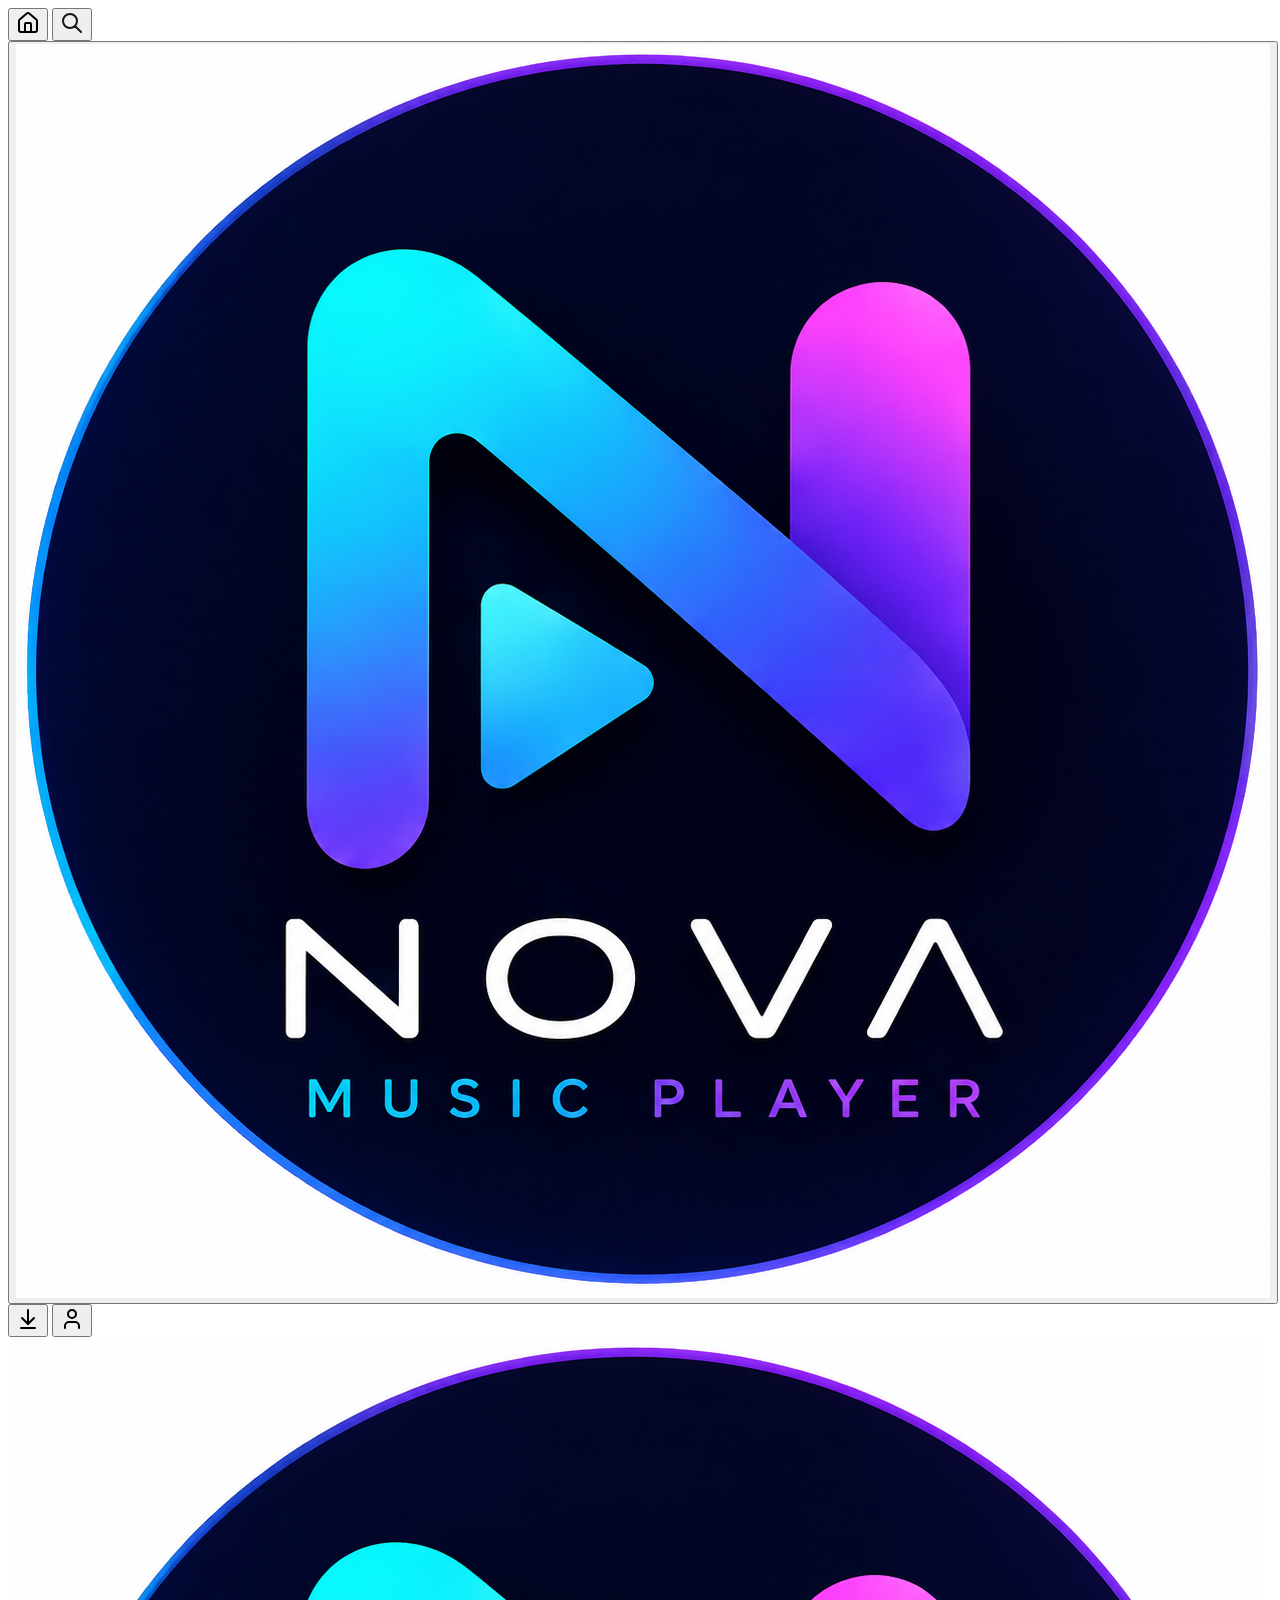
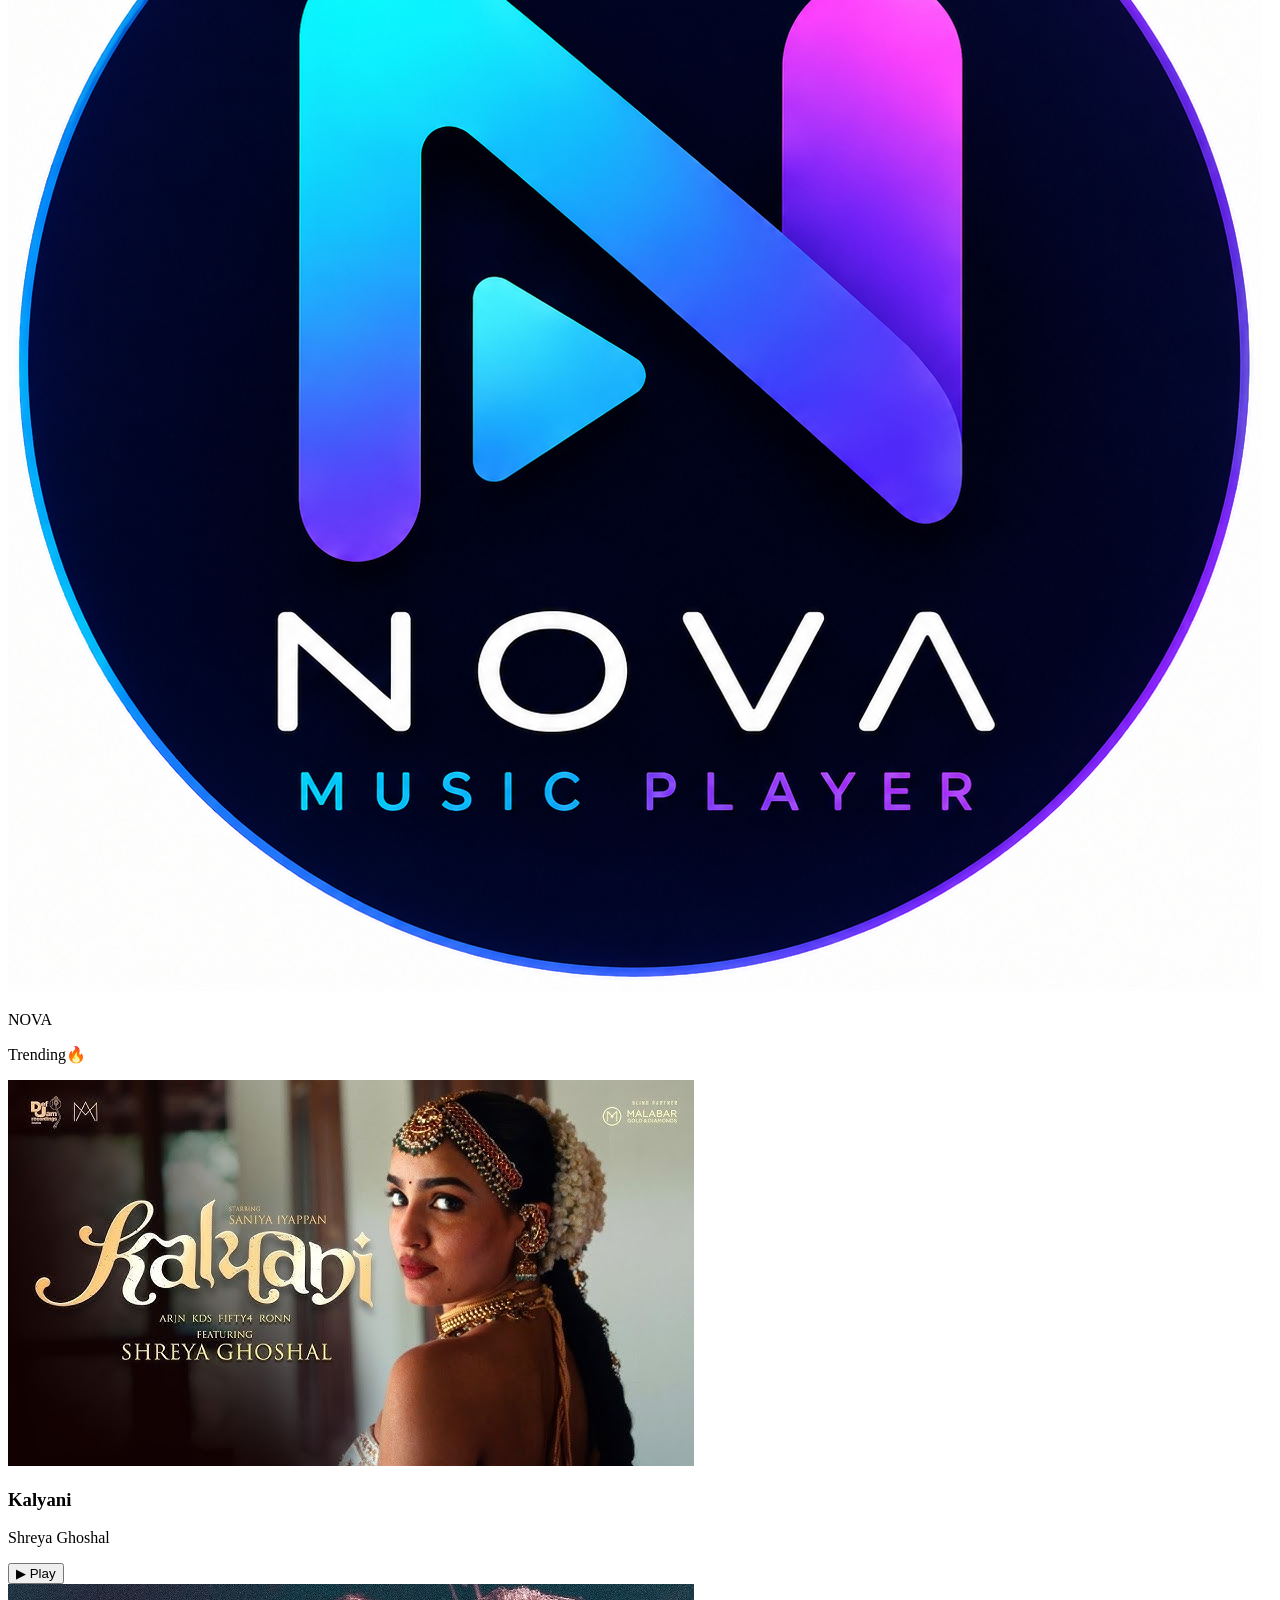
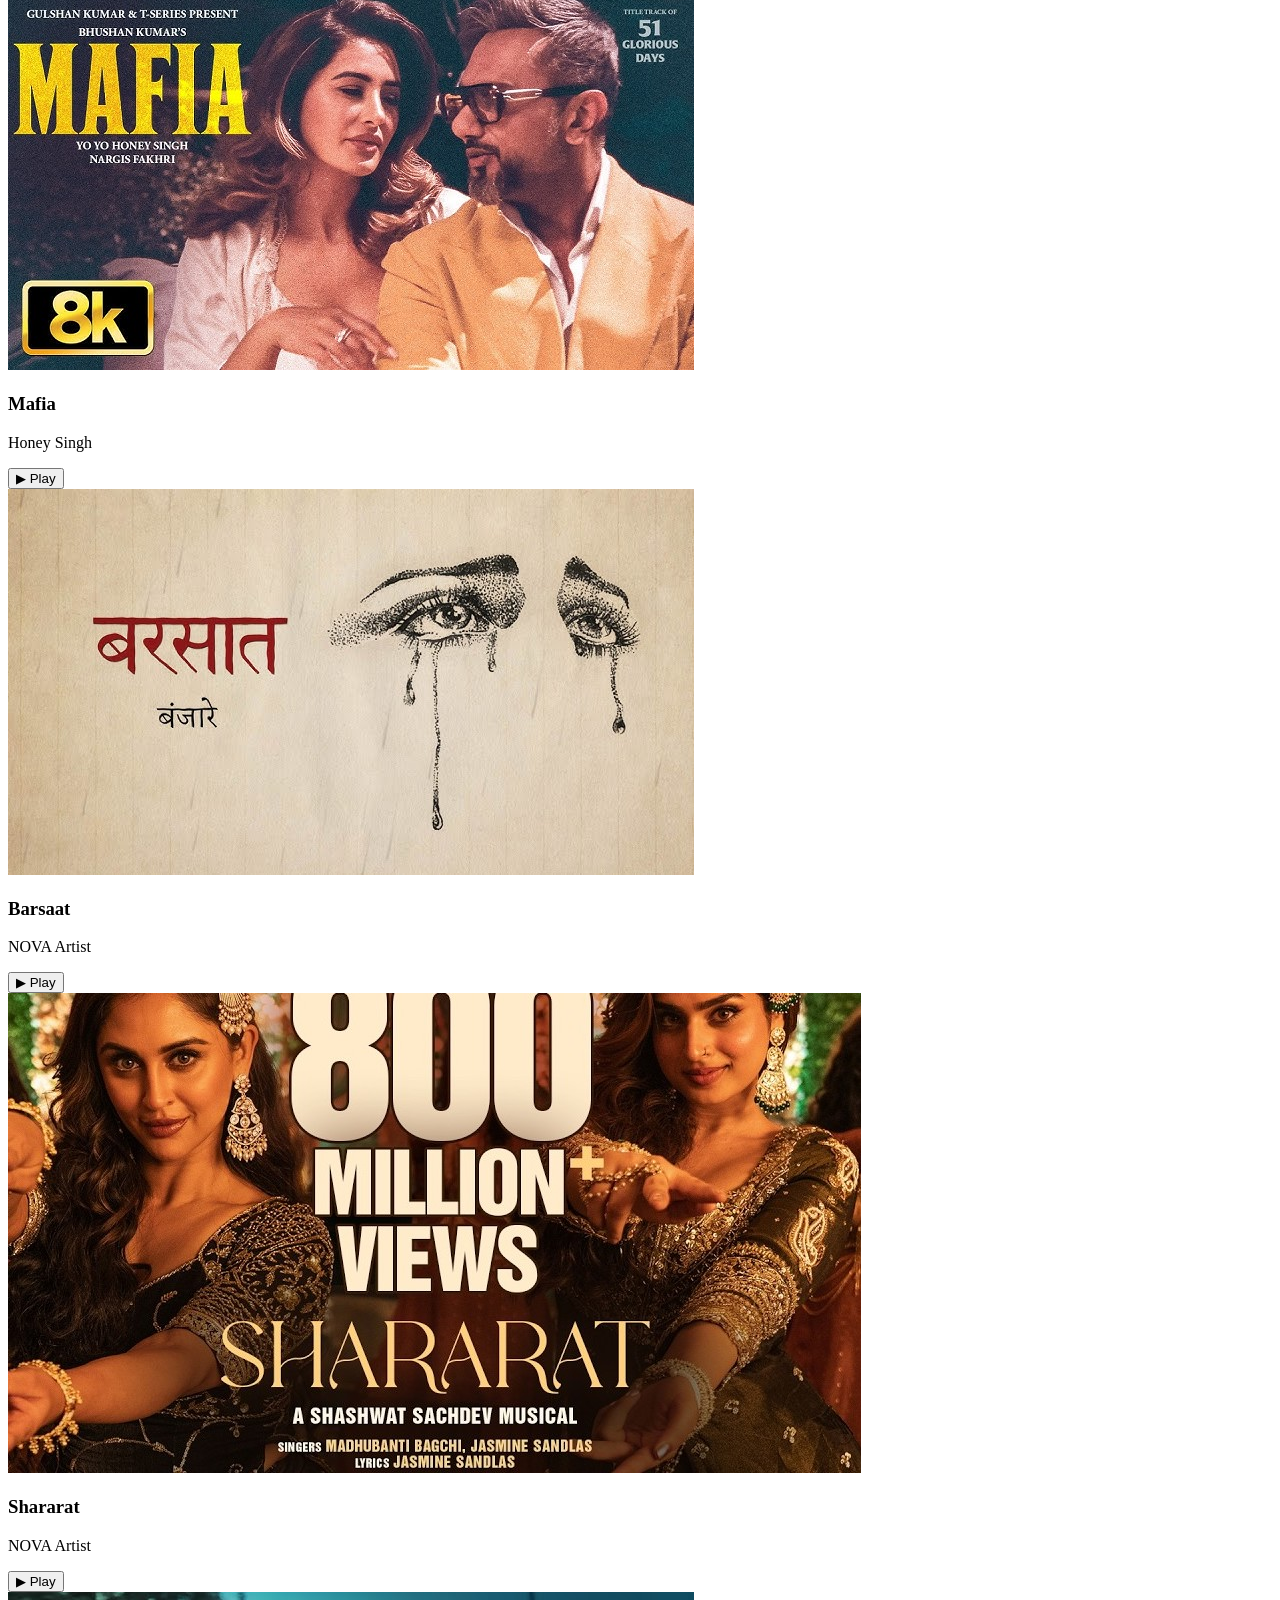
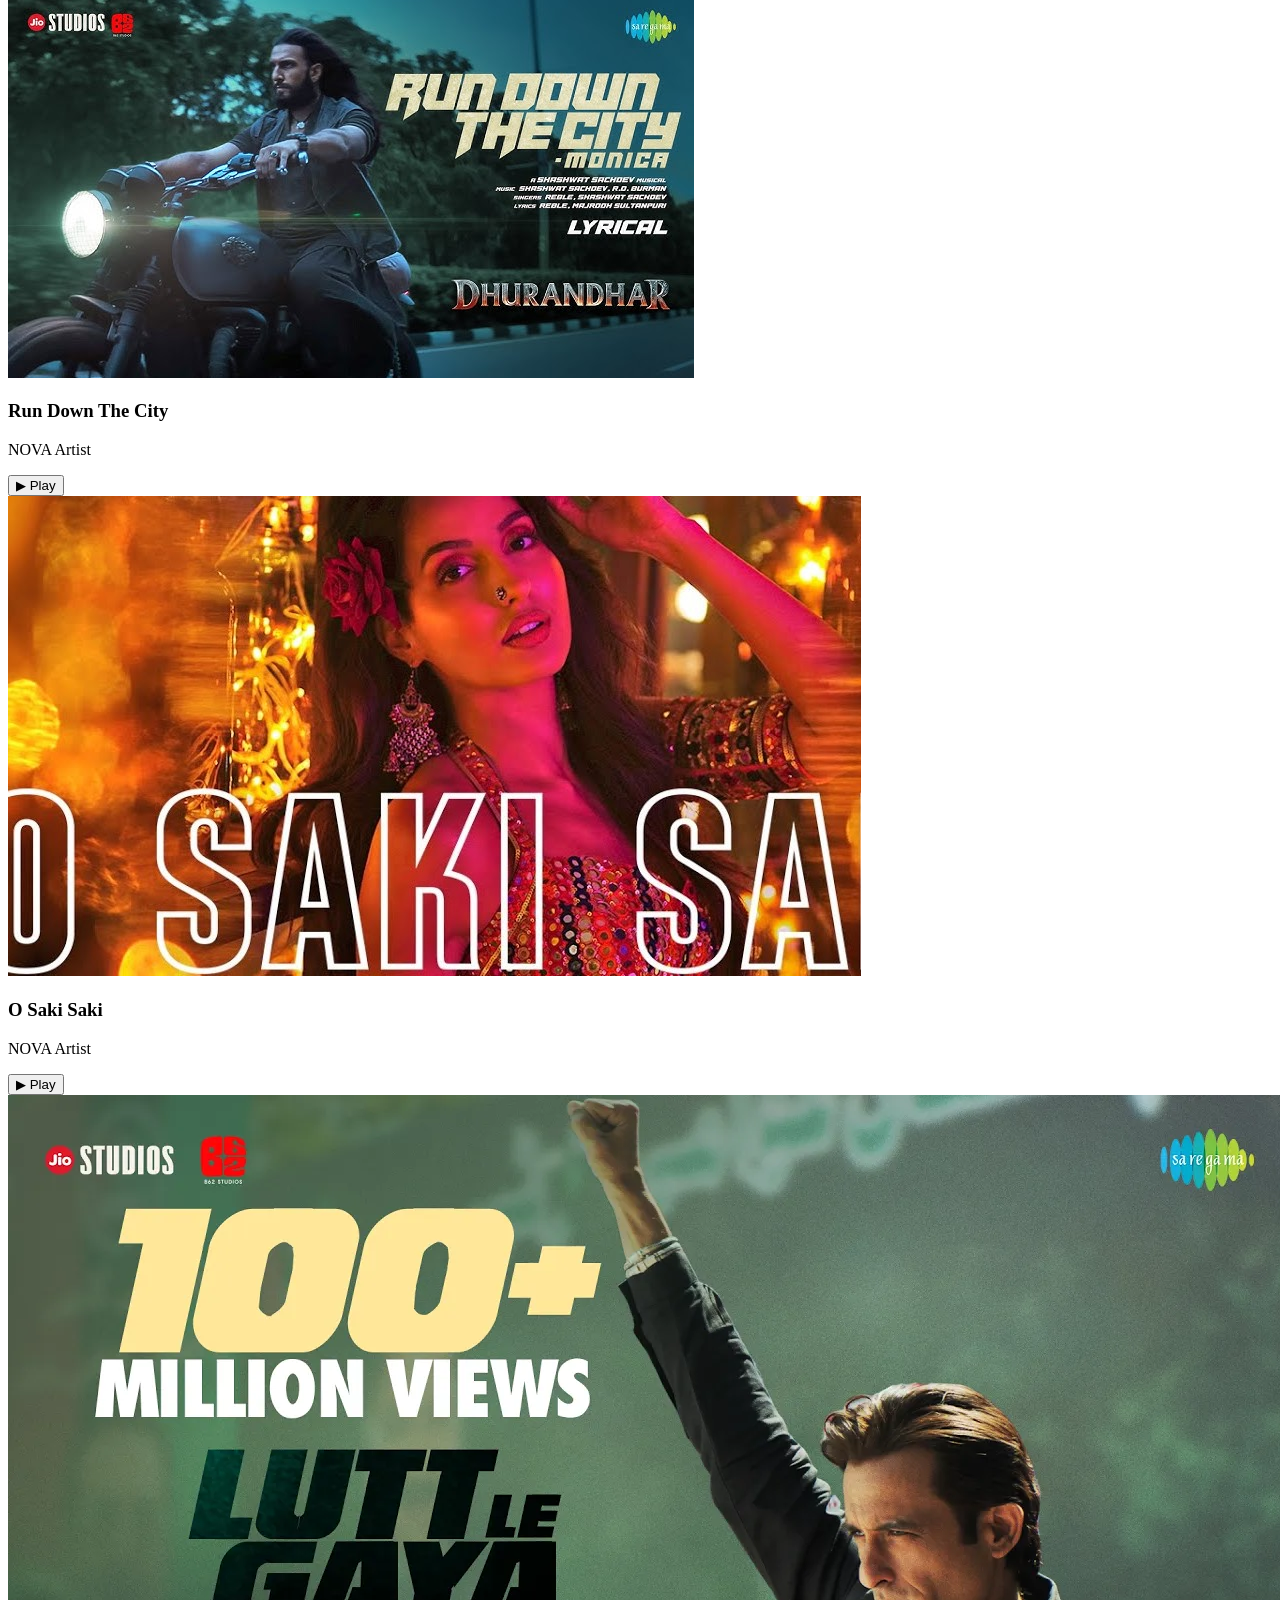
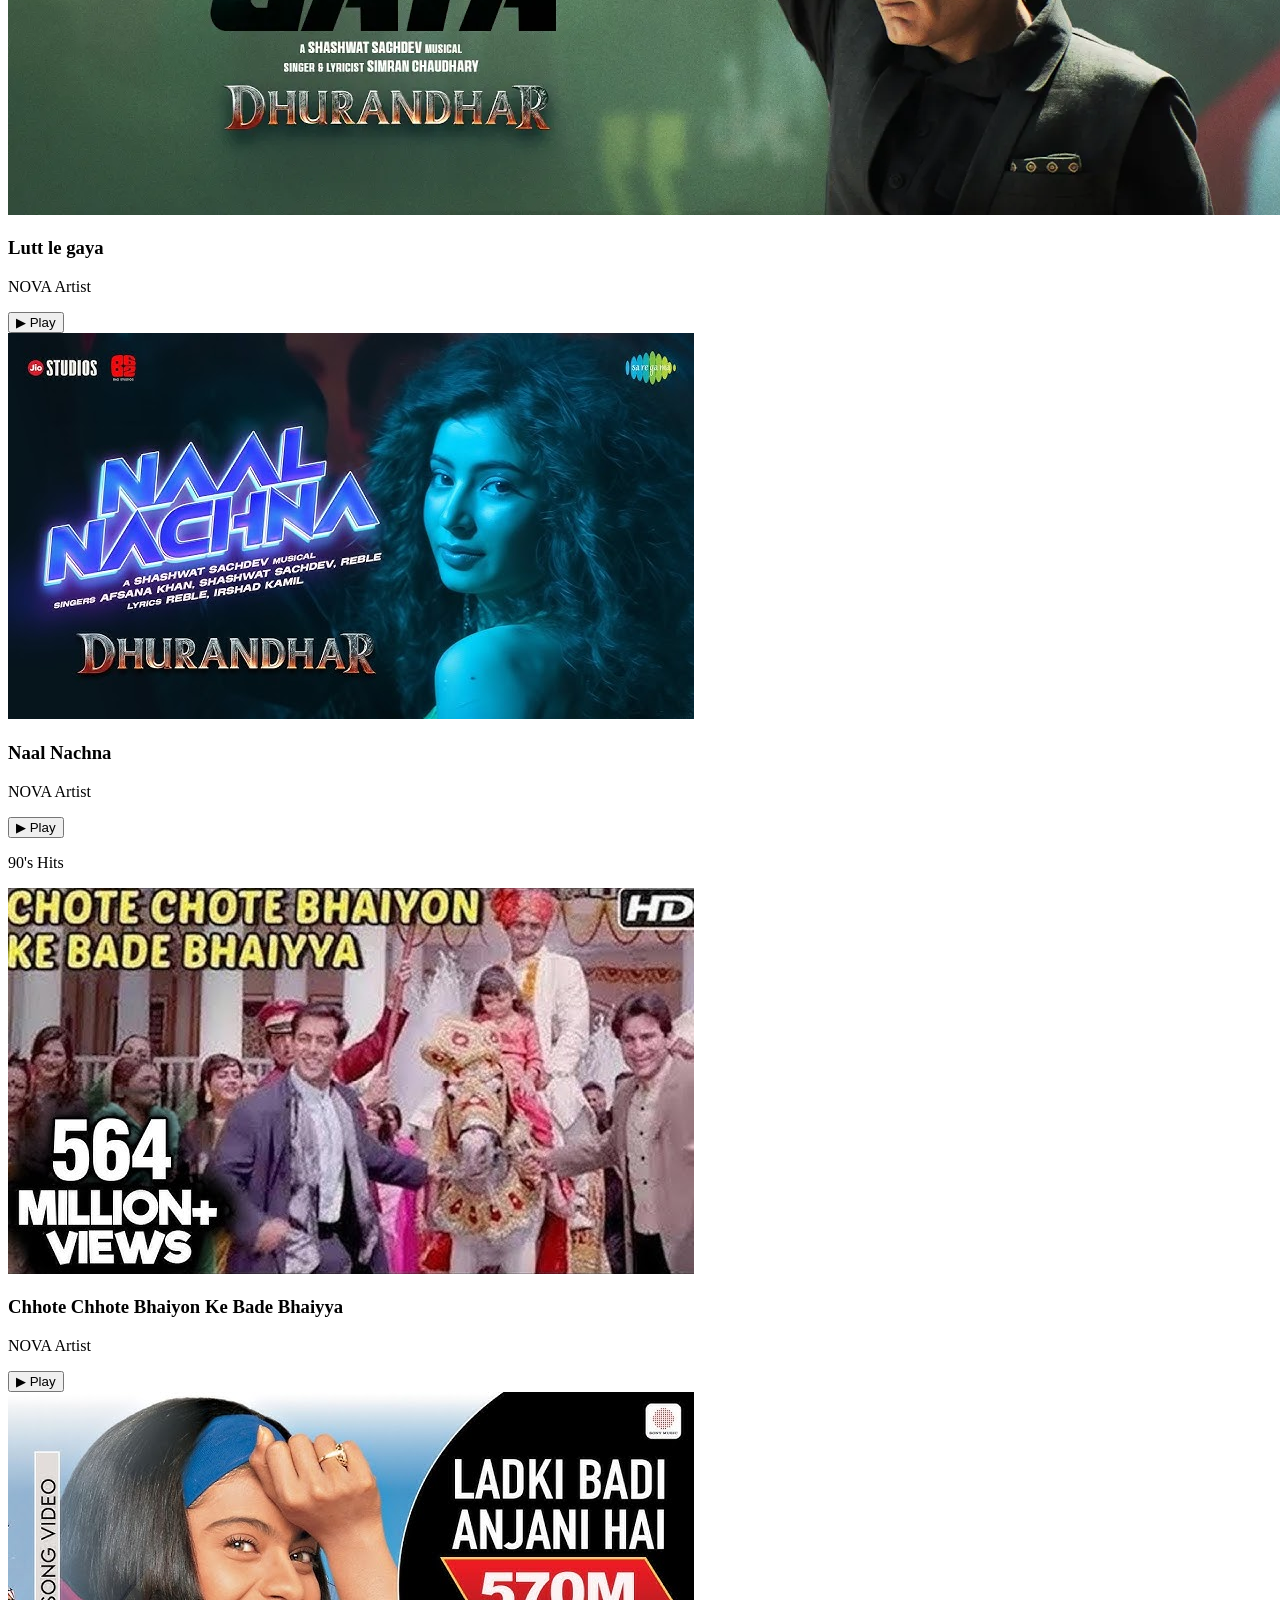
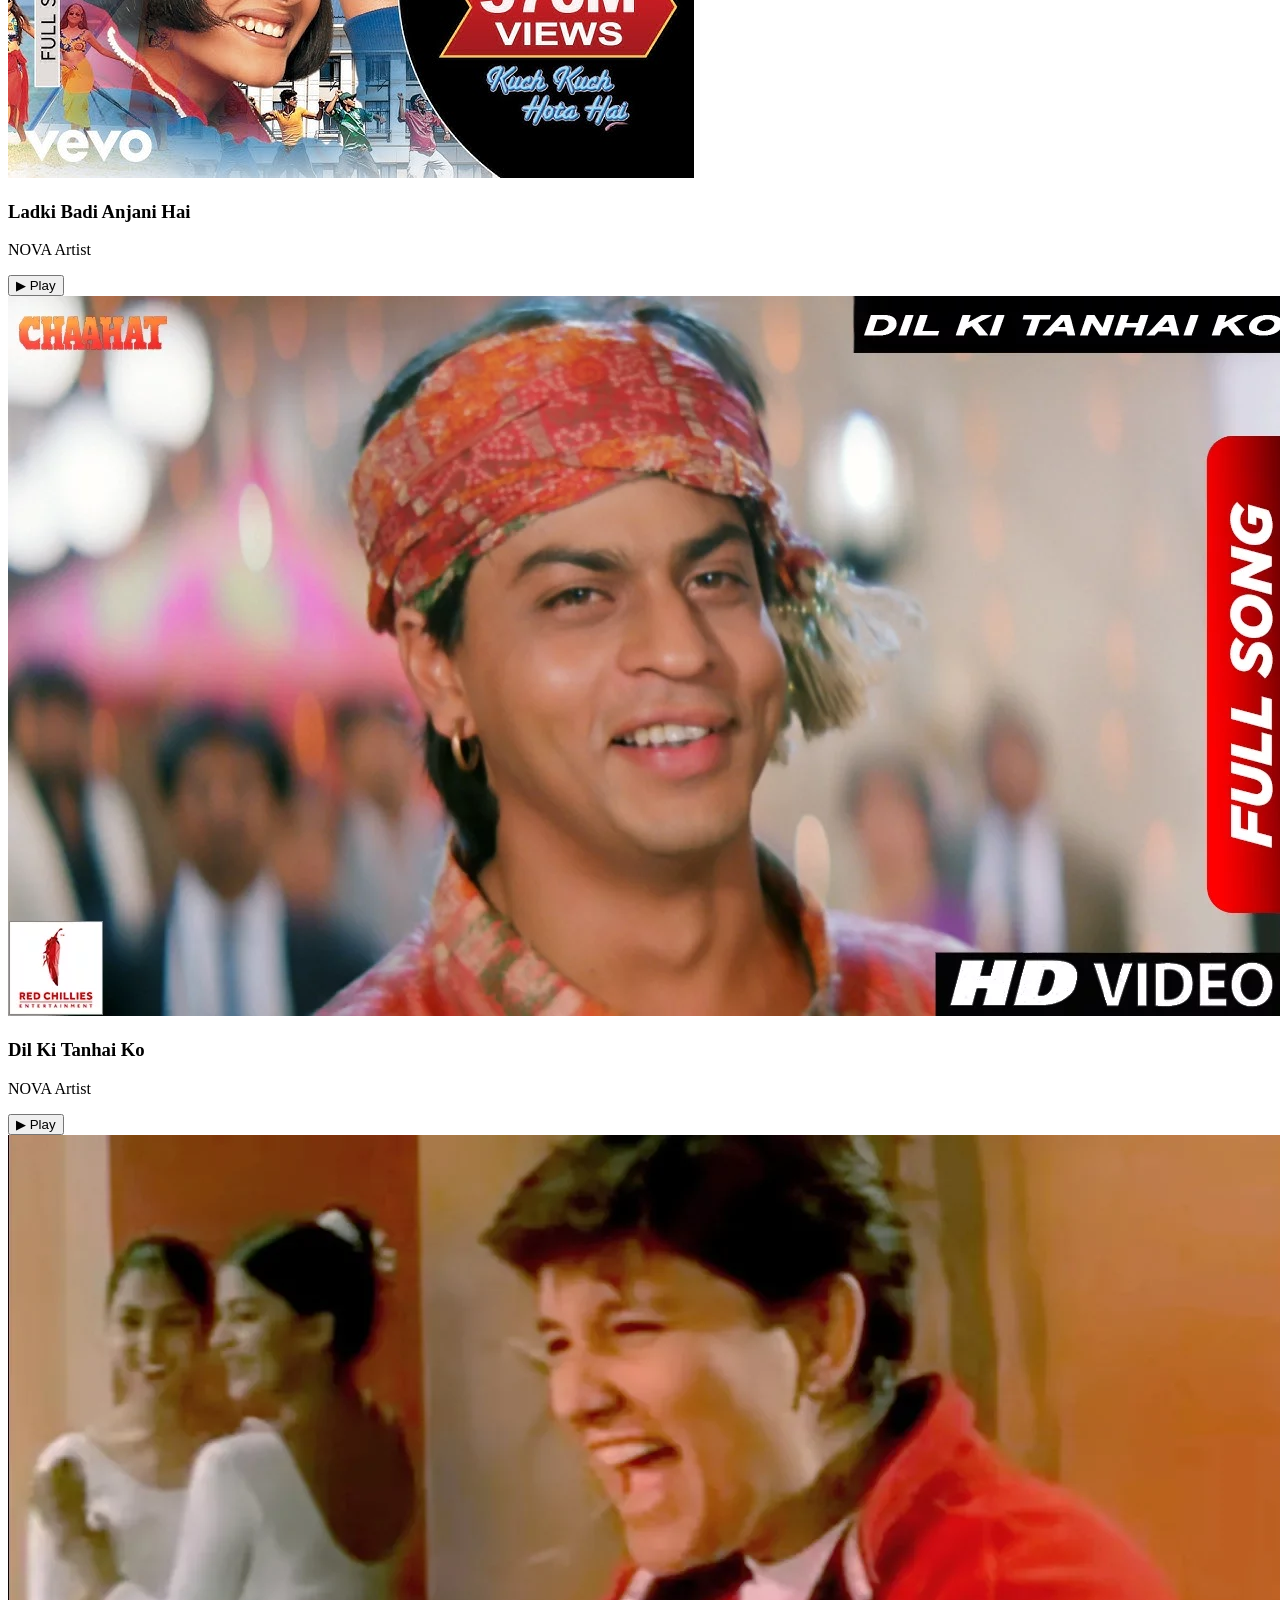
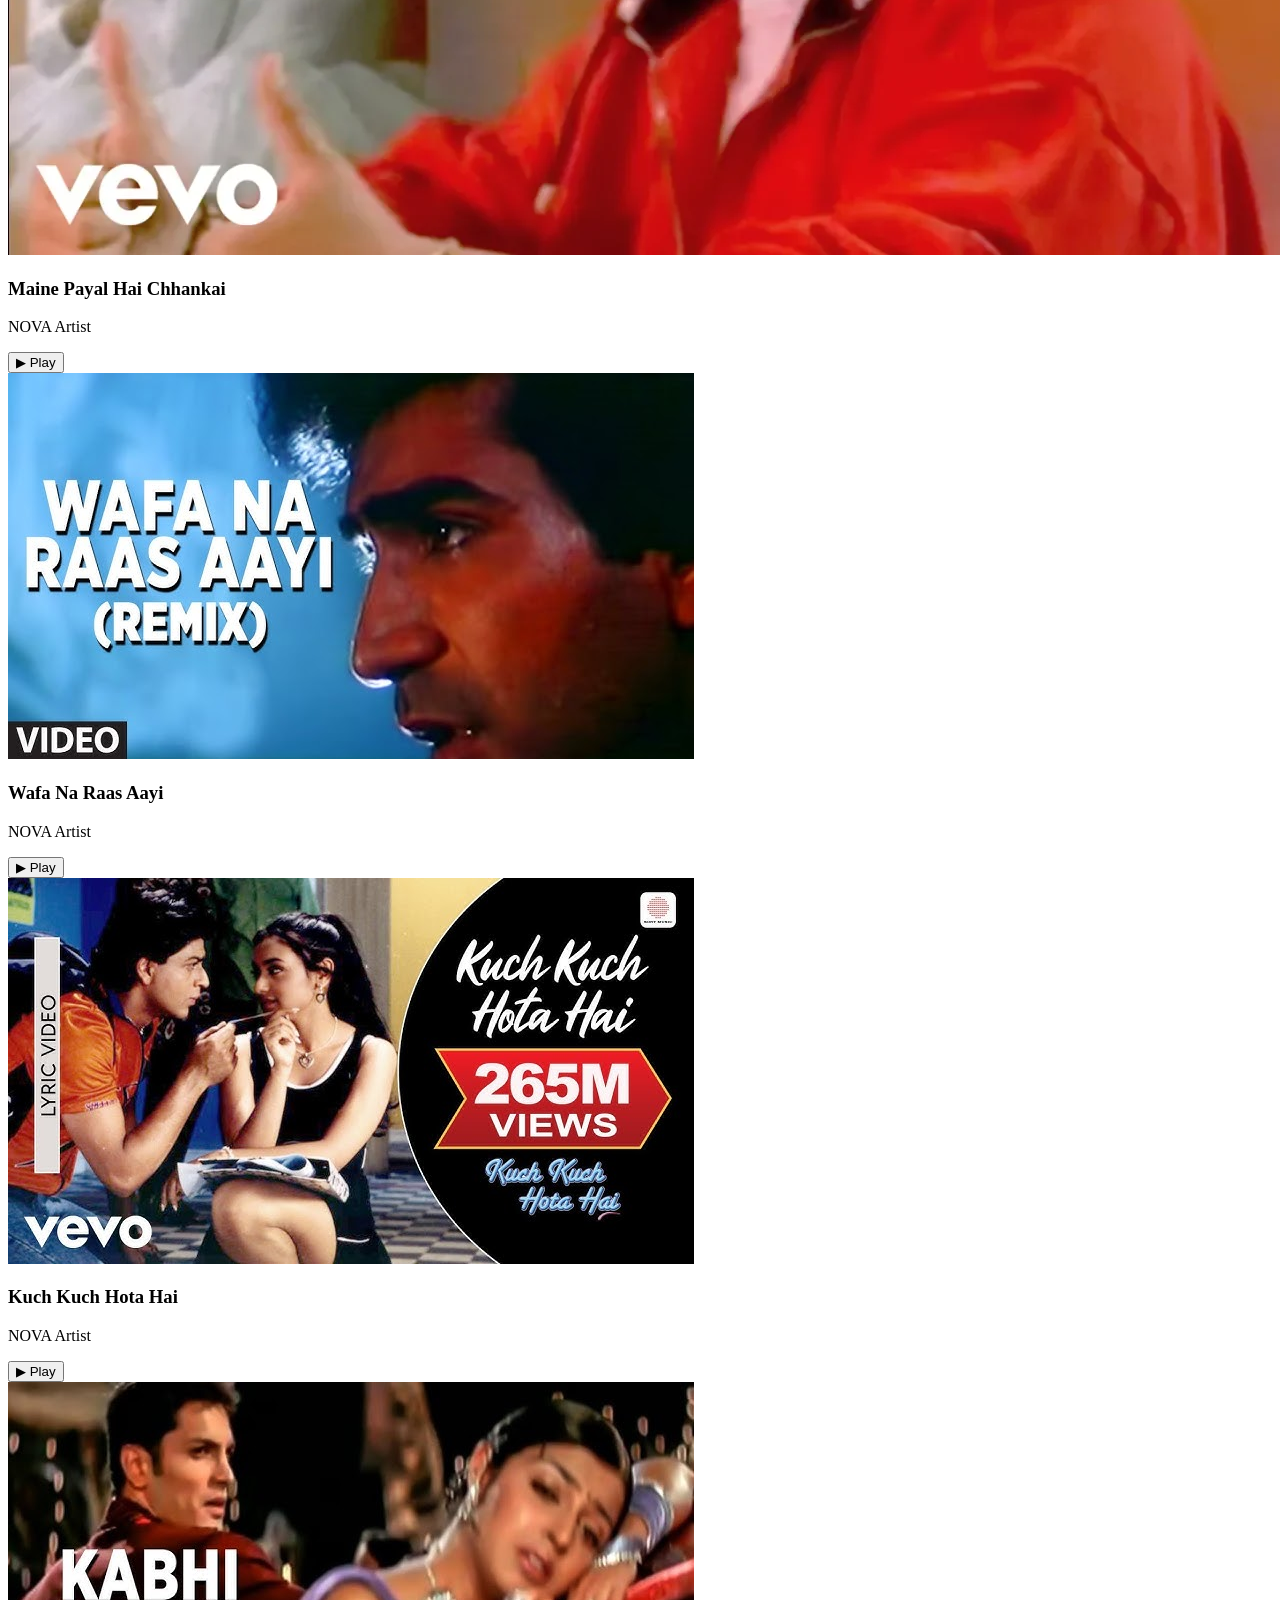
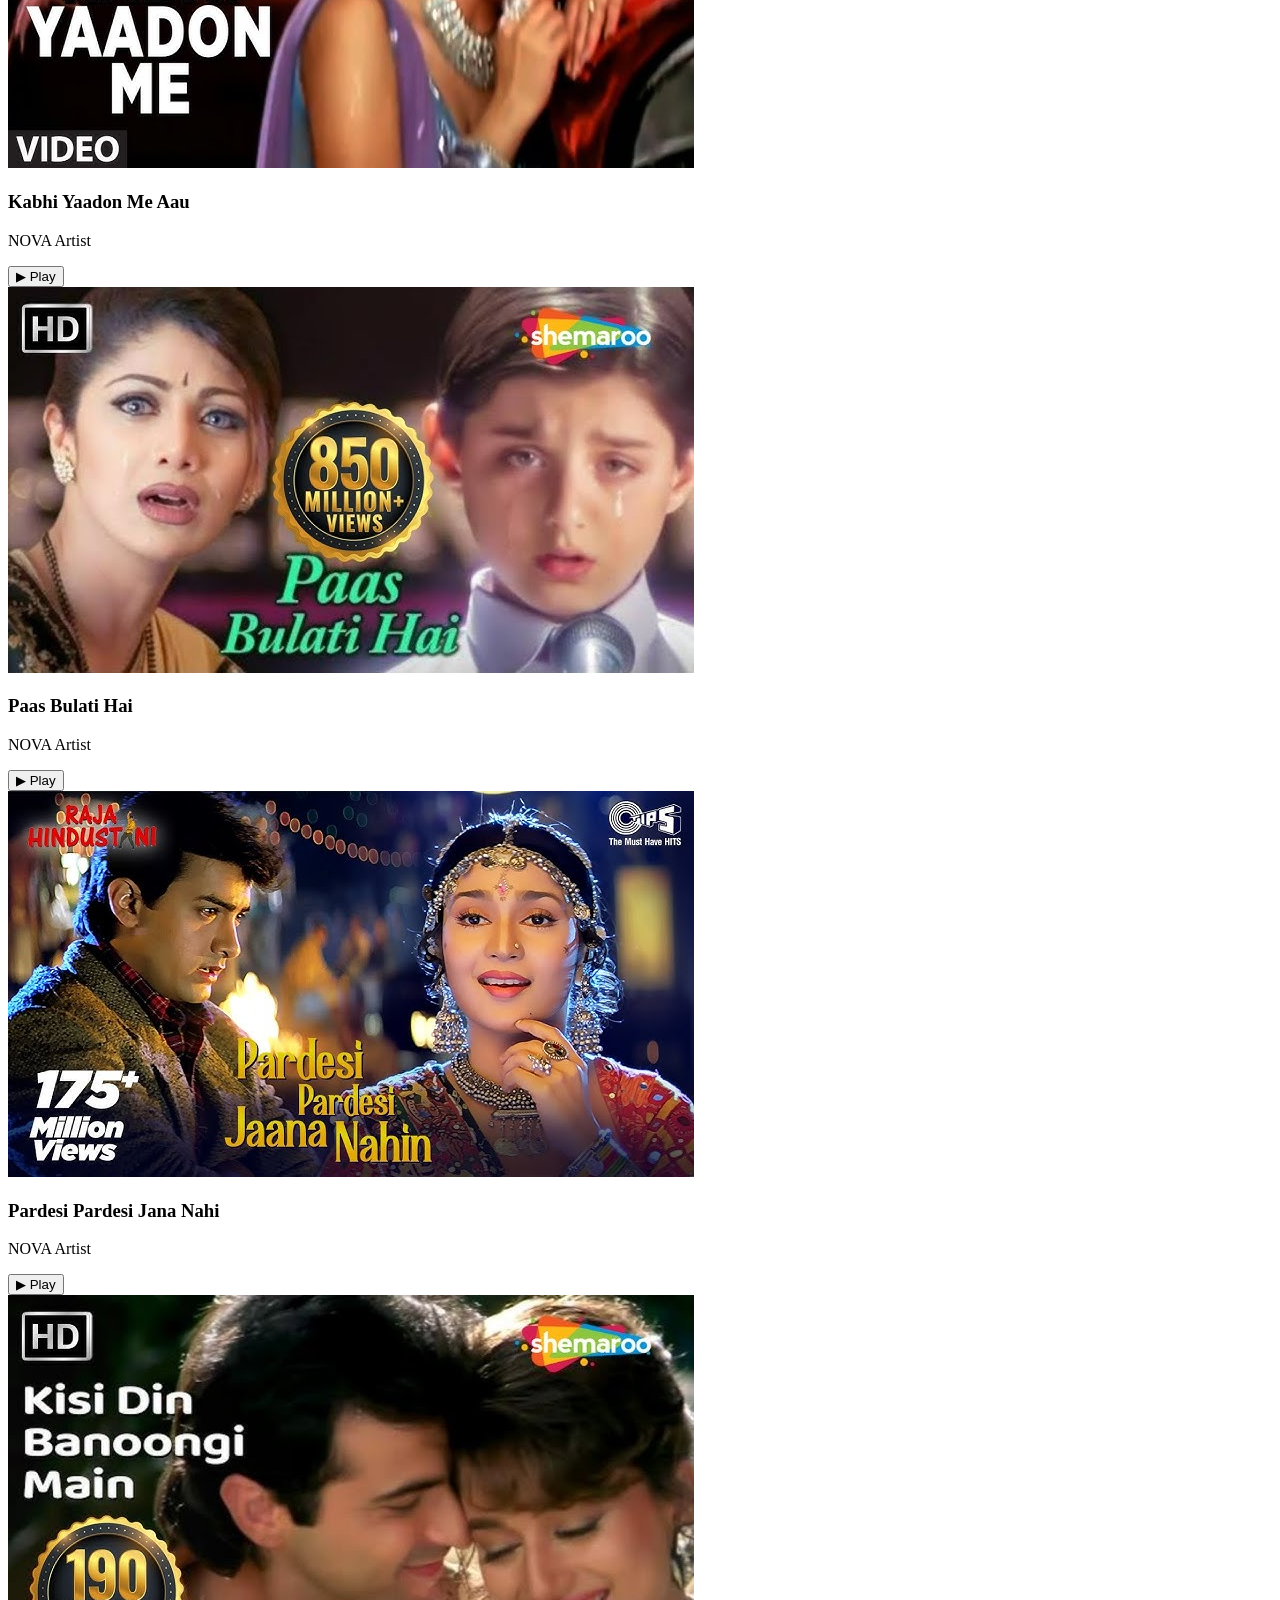
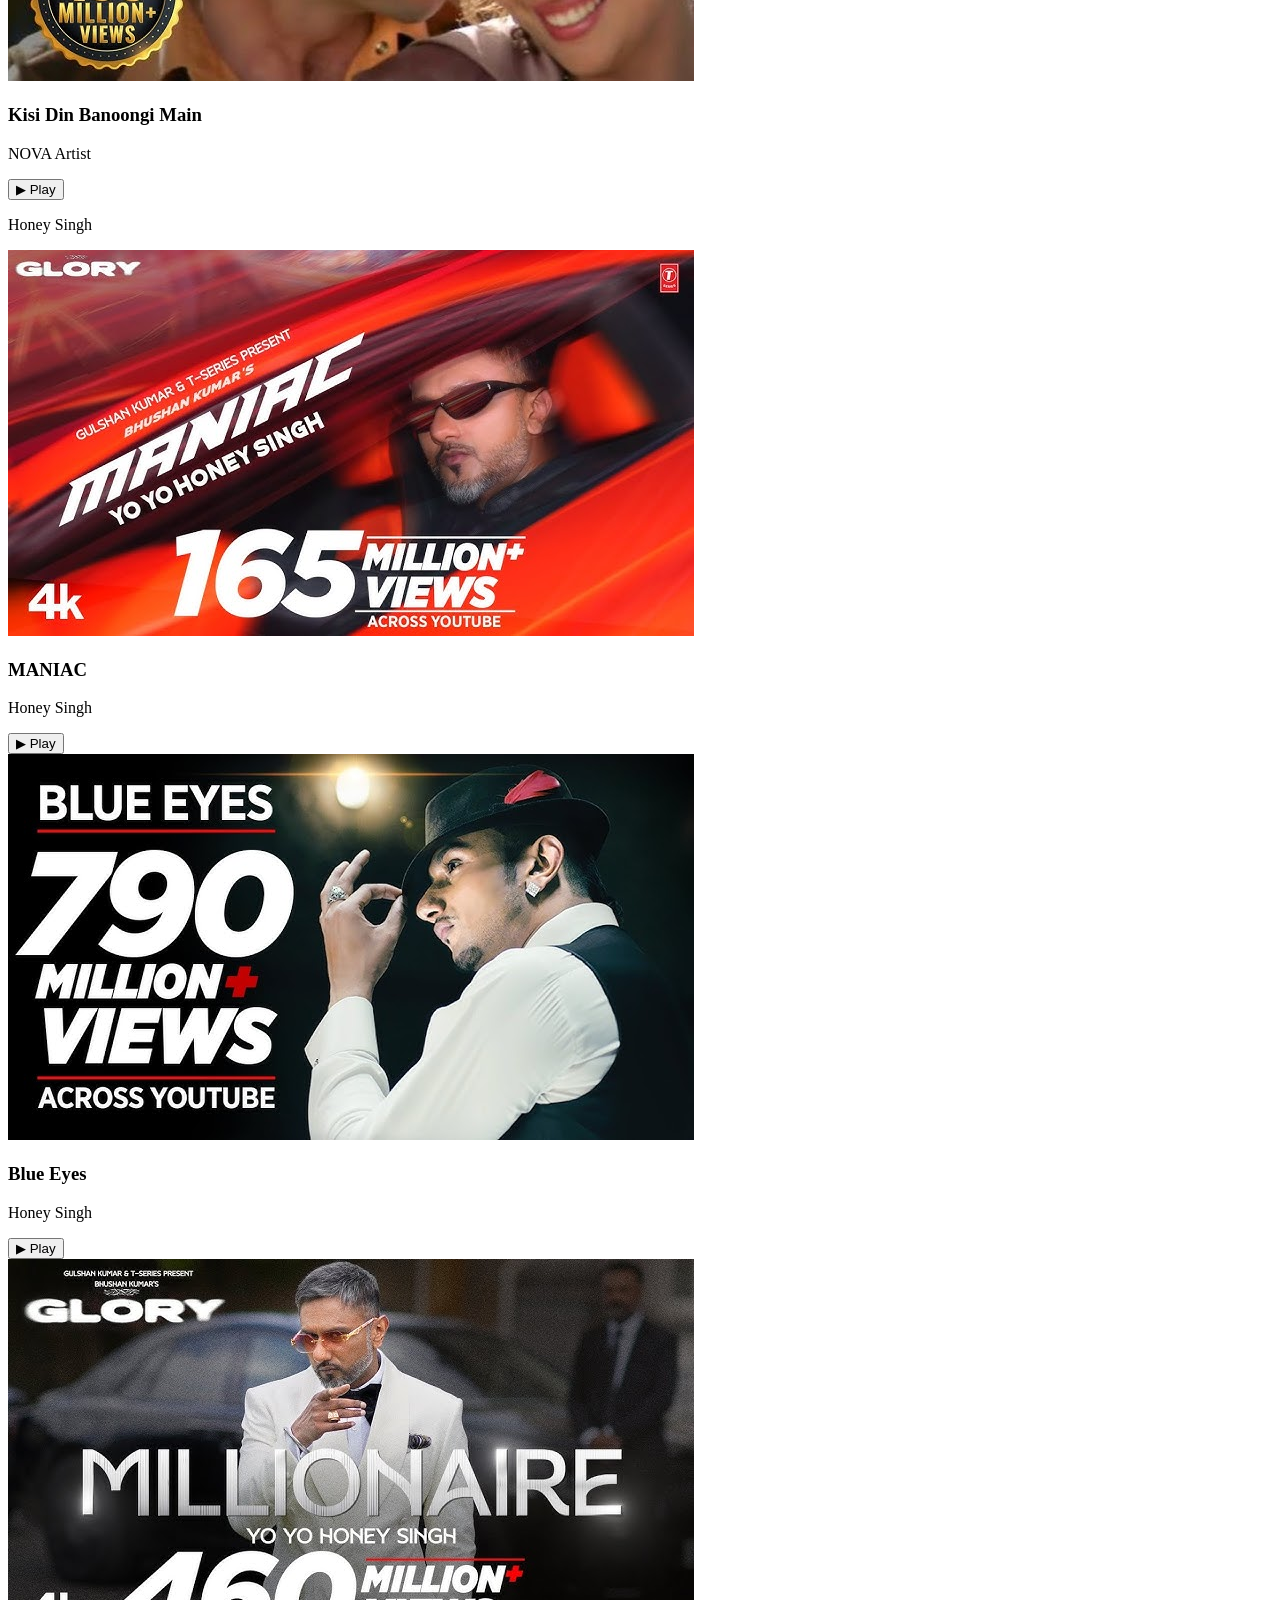
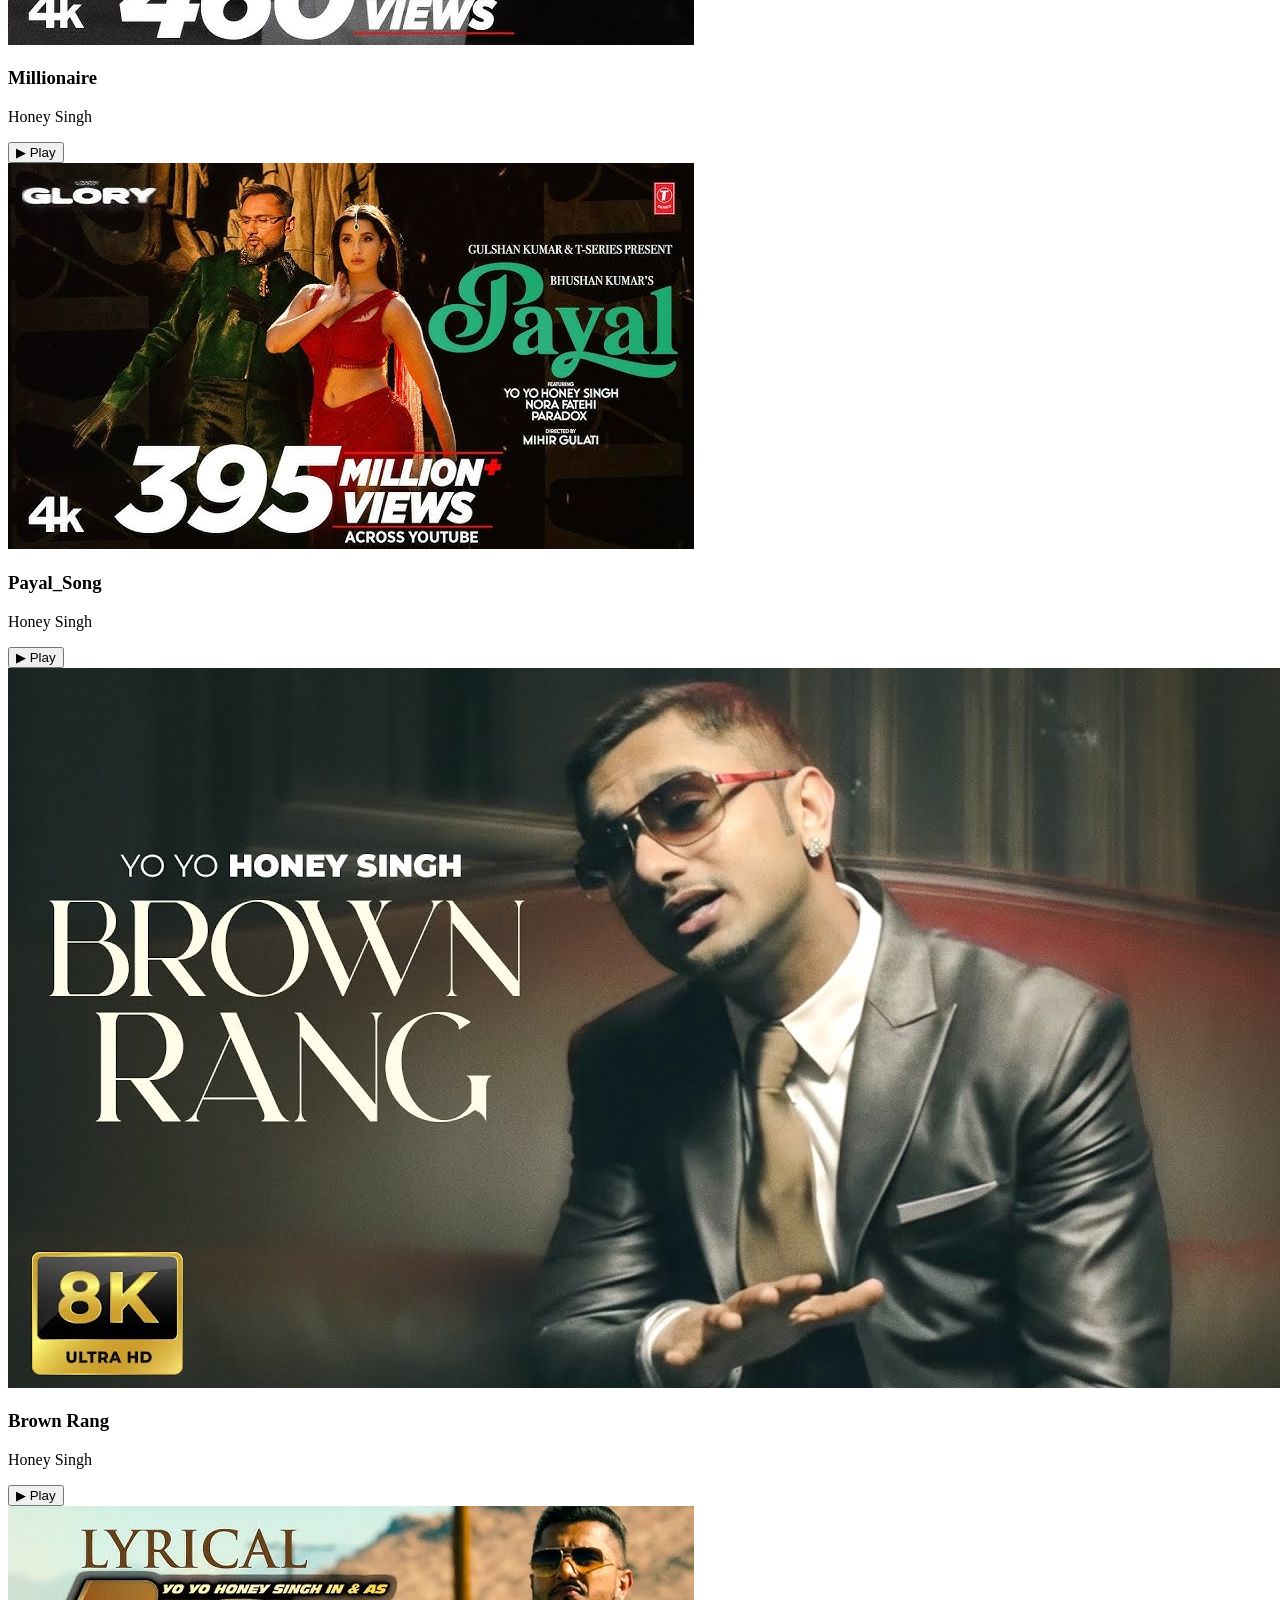
==== index2.html @ 410d8d83 "Added Version 2" ====
<!DOCTYPE html>

<html>
<head>
  <meta http-equiv="CONTENT-TYPE" content="text/html; charset=UTF-8">
  <meta name="viewport" content="width=device-width, initial-scale=1.0">
  <link rel="stylesheet" href="NOVA-responsive-style.css"/>
  <title>NOVA - music player</title>
</head>
<body>
  <!--=======NAVIGATIONS========-->
  <div class="navigation">
    
    <button class="nav-btn" data-page="home" >
      <img src="images/house.svg">
    </button>
    
    <button class="nav-btn" data-page="search">
      <img src="images/search.svg">
    </button>
   
    <button id="logo" class="nav-btn" data-page="nova" >
      <img src="images/logo.png">
    </button>
    
     <button class="nav-btn" data-page="download">
       <img src="images/download.svg">
    </button>
      
     <button class="nav-btn" data-page="account">
       <img src="images/user.svg">
    </button>
      
    </div>
  <!--======= MAIN-CONTENT========-->
  <main>
  <!--=======HOME========-->
    <section id="home" class="page active">
        <div class="hero">
    <img src="images/logo.png">
    <p>NOVA</p>
  </div>
      <p class="text">Trending🔥</p>
      <div id="trendingSongs" class="song-row" >
        </div>
        
          <p class="text">90's Hits</p>
          <div id="oldSongs" class="song-row" >
        </div>
      
      <p class="text">Honey Singh</p>
          <div id="honeySongs" class="song-row" >
        </div>
      
      <p class="text">Hindu-Special</p>
          <div id="hinduSongs" class="song-row" >
        </div>
      
      <p class="endText">search for more...</p>
     
    </section>
  
  <!--=======SEARCH========-->
    <section id="search" class="page">
          <!---SEARCH-BAR--->
  <div class="search-box">
        🔍
        <input
            type="text"
            id="searchInput"
            placeholder="Search songs..."
        >
    </div>
          <!---CATEGORIES--->

     <h2 class="section-title">
            Categories
        </h2>

        <div class="categories">

            <button
                class="category-btn"
                data-category="pop">
                POP
            </button>

            <button
                class="category-btn"
                data-category="romantic">
                ROMANTIC
            </button>

            <button
                class="category-btn"
                data-category="sad">
                SAD
            </button>

            <button
                class="category-btn"
                data-category="party">
                PARTY
            </button>

            <button
                class="category-btn"
                data-category="religious">
                RELIGIOUS
            </button>

            <button
                class="category-btn"
                data-category="english">
                ENGLISH
            </button>

        </div>
      <section class="songs-section">

        <div class="title-row">

            <h2 id="categoryTitle">
                POP
            </h2>

            <span id="songCount">
                0 songs
            </span>

        </div>


        <div
            id="songRow"
            class="song-row">
        </div>

        <p class="endText">search for more...</p>

      </section>
      
    </section>
  <!--=======NOVA========-->
    <section id="nova" class="page">
      
      <p class="unavailable"> currently unavabilable!!</p>
    </section>
  <!--=======DOWNLOAD========-->
    <section id="download" class="page">
      
     <p class="unavailable"> currently unavabilable!!</p>
    </section>
  <!--=======ACCOUNT========-->
    <section id="account" class="page">
       <div class="profile-card">

        <div class="avatar" id="avatar">
            N
        </div>

        <div class="profile-info">
            <h1 id="accountName">Guest</h1>
            <p>Welcome to NOVA 🎧</p>
        </div>

        <button id="editNameBtn" class="edit-btn">
            ✏️
        </button>

    </div>


    <!-- STATS -->

    <div class="stats">

        <div class="stat-box">
            <strong id="playedCount">0</strong>
            <span>Played</span>
        </div>

        <div class="stat-box">
            <strong id="likedCount">0</strong>
            <span>Liked</span>
        </div>

    </div>


    <!-- RECENTLY PLAYED -->

    <div class="account-section">

        <div class="account-heading">
            <h2>Recently Played</h2>
            <button id="clearRecent">
                Clear
            </button>
        </div>

        <div
            id="recentSongs"
            class="recent-songs">

            <p class="empty-text">
                No songs played yet 🎵
            </p>

        </div>

    </div>


    <!-- LIKED SONGS -->

    <div class="account-section">

        <div class="account-heading">
            <h2>Liked Songs ❤️</h2>
        </div>

        <div
            id="likedSongs"
            class="liked-songs">

            <p class="empty-text">
                No liked songs yet
            </p>

        </div>

    </div>


    <!-- SETTINGS -->

    <div class="account-section">

        <h2>Settings</h2>


       


        <div
            class="setting-item clickable"
            id="changeName">

            <div>
                <strong>✏️ Change Name</strong>
                <p>Change your NOVA profile name</p>
            </div>

            <span>›</span>

        </div>


        <div
            class="setting-item clickable"
            id="resetAccount">

            <div>
                <strong>🔄 Reset Account</strong>
                <p>Remove your saved profile data</p>
            </div>

            <span>›</span>

        </div>

    </div>


    <!-- ABOUT -->

    <div class="about-nova">

        <div class="nova-logo">
            N
        </div>

        <h2>NOVA</h2>

        <p>
            Your music. Your vibe. Your NOVA.
        </p>

        <small>
            NOVA Music Player • v1.0
        </small>

    </div>

      
      
    </section>
      <!-- =========================
                 NAME POPUP
         ========================== -->

    <div id="nameBox" class="name-box">

        <div class="name-form">

            <h2>👋 Welcome!</h2>

            <p>
                What should we call you?
            </p>

            <input
                id="nameInput"
                type="text"
                placeholder="Enter your name"
            >

            <button
                id="continueBtn"
                class="continue-btn">
                Continue
            </button>

        </div>

    </div>
    
    <!-- MUSIC PLAYER -->

    <div class="player">

        <div class="player-info">

            <div
                id="playerCover"
                class="player-cover">
                🎵
            </div>

            <div>

                <h3 id="currentSong">
                    No song playing
                </h3>

                <p id="currentArtist">
                    Select a song
                </p>

            </div>

        </div>


        <audio
            id="audioPlayer"
            controls>
        </audio>

    </div>

  </main>
   <!-- CATEGORY FILES -->

    <script src="categories/pop.js"></script>
    <script src="categories/romantic.js"></script>
    <script src="categories/sad.js"></script>
    <script src="categories/party.js"></script>
    <script src="categories/religious.js"></script>
    <script src="categories/english.js"></script>
    <script src="categories/more.js"></script>
    <script src="categories/old.js"></script>
  
  <script src="script.js"></script>
</body>
</html>
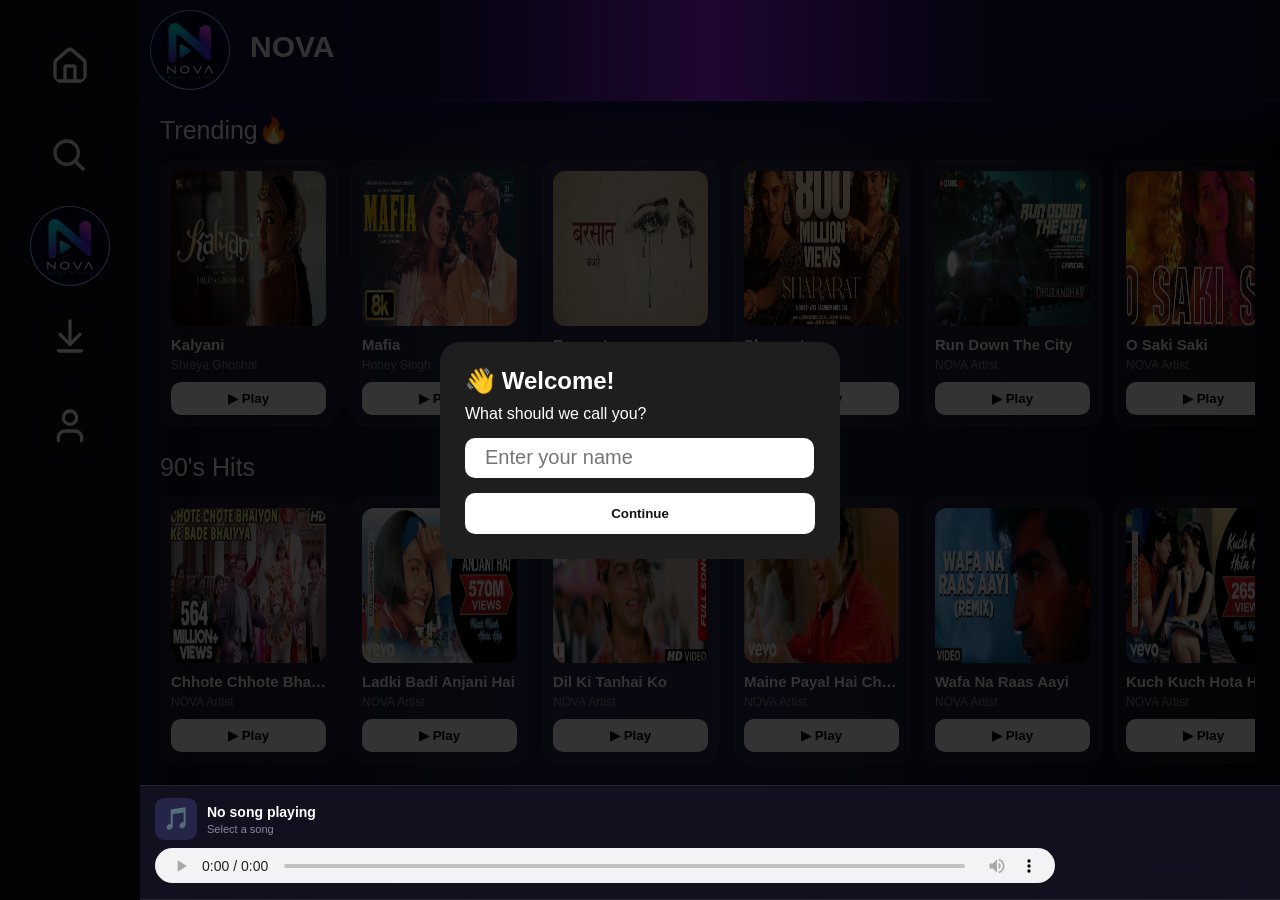
==== commit eaf873aa: "Link style2.css" ====
--- a/index2.html
+++ b/index2.html
@@ -4,7 +4,7 @@
 <head>
   <meta http-equiv="CONTENT-TYPE" content="text/html; charset=UTF-8">
   <meta name="viewport" content="width=device-width, initial-scale=1.0">
-  <link rel="stylesheet" href="NOVA-responsive-style.css"/>
+  <link rel="stylesheet" href="style2.css"/>
   <title>NOVA - music player</title>
 </head>
 <body>
--- a/style2.css
+++ b/style2.css
@@ -0,0 +1,1108 @@
+* {
+    margin: 0;
+    padding: 0;
+}
+
+body {
+    background: linear-gradient(to right, #080814, #20204d, #080814);
+    color: white;
+}
+
+.page {
+    display: none;
+}
+
+.page.active {
+    display: block;
+    max-height: 80vh;
+    overflow-y: scroll;
+}
+
+
+
+.navigation {
+    height: 100px;
+    width: 100vw;
+    background: #111120f5;
+    display: flex;
+    justify-content: space-around;
+    position: fixed;
+    bottom: 0;
+    box-shadow: -2px -16px 40px #0f1153;
+}
+
+#logo img {
+    margin: -10px -10px;
+    height: 80px;
+    width: 80px;
+    border-radius: 100%;
+    filter: invert(0);
+}
+
+.navigation button img {
+    height: 40px;
+    width: 40px;
+    filter: invert(1);
+}
+
+.navigation button {
+    margin-top: 20px;
+    margin-left: 20px;
+    margin-right: 20px;
+    background: #111111;
+    border-radius: 100%;
+    border: none;
+    height: 65px;
+    width: 65px;
+    box-shadow: 2px 2px 32px black;
+}
+
+.navigation img {
+    border-radius: 100%;
+    filter: invert(1);
+}
+.nav-btn.active {
+       
+        transform: scale(1.1);
+       box-shadow: 2px 2px 32px black;
+    }
+
+/* HOME-PAGE */
+
+::-webkit-scrollbar {
+    width: 8px;
+}
+
+::-webkit-scrollbar-track{
+    background: transparent;
+}
+
+::-webkit-scrollbar-thumb{
+    background: linear-gradient(
+        180deg,
+        #8b5cf6,
+        #ec4899   
+    );
+    
+    border: 2px solid transparent;
+    border-radius: 10px;
+
+    background-clip: padding-box;
+}
+
+::-webkit-scrollbar-thumb:hover {
+    background: linear-gradient(
+                    180deg,
+                    #a78bfa,
+                    #f472b6
+    );
+
+    border: 1px solid transparent;
+    background-clip: padding-box;
+}
+
+
+.hero {
+    display: flex;
+    height: 100px;
+    border-bottom: 1px solid #ffffff15;
+    box-shadow: 2px 16px 40px #0f1153;
+    background: linear-gradient(to right, #0f1133, #0f1143, #9a1ef1, #0f1143, #0f1133);
+}
+
+.hero img {
+    height: 80px;
+    width: 80px;
+    border-radius: 100%;
+    margin: 10px;
+}
+
+.hero p {
+    font-size: 30px;
+    font-weight: 900;
+    margin: 30px 10px;
+    color: #fdfdfd;
+}
+
+.text {
+    font-size: 25px;
+    margin: 15px 20px
+}
+
+.song-row {
+    display: flex;
+
+    gap: 14px;
+
+    overflow-x: auto;
+
+    padding-bottom: 12px;
+
+    scroll-behavior: smooth;
+
+    margin: 0 20px;
+}
+
+
+.song-row::-webkit-scrollbar {
+    display: none;
+}
+
+.song-card {
+    flex: 0 0 155px;
+
+    background: #ffffff0d;
+
+    border: 1px solid #ffffff12;
+
+    border-radius: 16px;
+
+    padding: 10px;
+
+    overflow: hidden;
+
+    position: relative;
+}
+
+
+.cover {
+    width: 100%;
+
+    aspect-ratio: 1 / 1;
+
+    border-radius: 12px;
+
+    display: flex;
+
+    align-items: center;
+
+    justify-content: center;
+
+    font-size: 50px;
+
+    background:
+        linear-gradient(135deg,
+            #24245a,
+            #11112b);
+}
+
+
+.song-card h3 {
+    font-size: 15px;
+
+    margin-top: 10px;
+
+    white-space: nowrap;
+
+    overflow: hidden;
+
+    text-overflow: ellipsis;
+}
+
+
+.song-card p {
+    color: #89899b;
+
+    font-size: 12px;
+
+    margin-top: 5px;
+
+    white-space: nowrap;
+
+    overflow: hidden;
+
+    text-overflow: ellipsis;
+}
+
+
+.play-btn {
+    width: 100%;
+
+    border: none;
+
+    margin-top: 10px;
+
+    padding: 9px;
+
+    border-radius: 10px;
+
+    background: white;
+
+    color: black;
+
+    font-weight: bold;
+
+    cursor: pointer;
+}
+
+.play-svg {
+
+    height: 15px;
+
+    width: 15px;
+
+    margin: 3px 0 0 2px;
+}
+
+
+.play-btn:active {
+    transform: scale(0.95);
+}
+
+.like-btn {
+    position: absolute;
+    right: 4px;
+    bottom: 21%;
+    background: none;
+    border: none;
+
+
+}
+
+.like-btn .like-img{
+    height: 20px;
+    width: 20px;
+     filter: invert(20%)
+        sepia(100%) saturate(5000%)
+                    hue-rotate(350deg)
+        brightness(100%) contrast(100%);
+    transition: transform 0.15s;
+  }
+
+ 
+
+.songs-section {
+    margin: 35px 20px;
+}
+
+
+.title-row {
+    display: flex;
+
+    align-items: center;
+
+    justify-content: space-between;
+
+    margin-bottom: 15px;
+}
+
+
+.title-row h2 {
+    font-size: 21px;
+}
+
+
+#songCount {
+    color: #888899;
+
+    font-size: 13px;
+}
+
+.endText {
+    font-size: 14px;
+
+    text-align: center;
+
+    margin-top: 50px;
+
+    color: #77778a;
+
+    margin-bottom: 25%;
+}
+
+/* Name popup */
+.name-box {
+    position: fixed;
+    inset: 0;
+
+    background: rgba(0, 0, 0, 0.8);
+
+    display: flex;
+    justify-content: center;
+    align-items: center;
+
+    z-index: 100;
+}
+
+.name-box.hidden {
+    display: none;
+}
+
+.name-form {
+    width: 90%;
+    max-width: 350px;
+
+    background: #1e1e1e;
+    padding: 25px;
+    border-radius: 20px;
+}
+
+.name-form h2 {
+    margin-bottom: 10px;
+}
+
+.name-form input {
+    margin-top: 15px;
+    padding-left: 20px;
+
+    width: 94%;
+    height: 40px;
+
+    border-radius: 10px;
+    border: none;
+
+    font-size: 20px;
+}
+
+.continue-btn {
+    width: 100%;
+    margin-top: 15px;
+
+    padding: 13px;
+
+    border: none;
+    border-radius: 10px;
+
+    background: #fff;
+    color: #111;
+
+    cursor: pointer;
+    font-weight: bold;
+}
+
+/* SEARCH-PAGE */
+.search-box {
+    max-width: 100vw;
+
+    background: #ffffff18;
+
+    border: 1px solid #ffffff20;
+
+    border-radius: 18px;
+
+    padding: 12px 15px;
+
+    display: flex;
+    align-items: center;
+
+    gap: 10px;
+
+    margin: 30px 20px;
+}
+
+
+.search-box input {
+    width: 100%;
+
+    background: transparent;
+
+    border: none;
+
+    outline: none;
+
+    color: white;
+
+    font-size: 16px;
+}
+
+.section-title {
+    font-size: 20px;
+
+    margin-bottom: 15px;
+
+    margin-left: 20px;
+}
+
+
+.categories {
+    display: grid;
+
+    grid-template-columns: 1fr 1fr;
+
+    gap: 12px;
+
+    margin: 0 20px;
+}
+
+
+.category-btn {
+    border: none;
+
+    padding: 15px;
+
+    border-radius: 30px;
+
+    background: #19bce8;
+
+    color: #061018;
+
+    font-weight: bold;
+
+    font-size: 15px;
+
+    transition: 0.2s;
+
+    cursor: pointer;
+}
+
+
+.category-btn:active {
+    transform: scale(0.95);
+}
+
+
+.category-btn.active {
+    background: white;
+
+    box-shadow:
+        0 0 15px #19bce855;
+}
+
+/* PLAYER */
+
+.player {
+    position: fixed;
+
+    left: 0;
+    bottom: 0;
+
+    width: 100%;
+
+    padding: 12px 15px;
+    margin-bottom: 100px;
+
+    background: #111120f5;
+
+    backdrop-filter: blur(15px);
+
+    border-top: 1px solid #ffffff15;
+    border-bottom: 1px solid #ffffff15;
+
+    z-index: 100;
+}
+
+
+.player-info {
+    display: flex;
+
+    align-items: center;
+
+    gap: 10px;
+
+    margin-bottom: 8px;
+}
+
+
+.player-cover {
+    width: 42px;
+    height: 42px;
+
+    border-radius: 9px;
+
+    background: #25254a;
+
+    display: flex;
+
+    align-items: center;
+    justify-content: center;
+
+    font-size: 22px;
+}
+
+
+.player h3 {
+    font-size: 14px;
+}
+
+
+.player p {
+    color: #888899;
+
+    font-size: 11px;
+
+    margin-top: 3px;
+}
+
+
+audio {
+    width: 85vw;
+
+    height: 35px;
+}
+
+/* Download */
+.unavailable {
+    display: flex;
+    justify-content: center;
+    margin-top: 20%;
+    font-size:  22px;
+    letter-spacing: 5px;
+}
+
+
+/* Account */
+.profile-card {
+
+    display: flex;
+
+    align-items: center;
+
+    gap: 15px;
+
+    padding: 20px;
+
+    border-radius: 22px;
+
+    background:
+        linear-gradient(135deg,
+            #ffffff12,
+            #ffffff05);
+
+    border: 1px solid #ffffff12;
+
+    margin-bottom: 15px;
+    margin-top: 20px;
+
+}
+
+
+.avatar {
+
+    width: 65px;
+
+    height: 65px;
+
+    flex-shrink: 0;
+
+    border-radius: 50%;
+
+    display: flex;
+
+    align-items: center;
+
+    justify-content: center;
+
+    background: white;
+
+    color: #101020;
+
+    font-size: 28px;
+
+    font-weight: bold;
+
+}
+
+
+.profile-info {
+
+    flex: 1;
+
+}
+
+
+.profile-info h1 {
+
+    font-size: 22px;
+
+}
+
+
+.profile-info p {
+
+    color: #8c8c9d;
+
+    margin-top: 5px;
+
+    font-size: 13px;
+
+}
+
+
+.edit-btn {
+
+    width: 40px;
+
+    height: 40px;
+
+    border: none;
+
+    border-radius: 50%;
+
+    background: #ffffff12;
+
+    color: white;
+
+    cursor: pointer;
+
+}
+
+/* Stats */
+.stats {
+
+    display: grid;
+
+    grid-template-columns: 1fr 1fr;
+
+    gap: 12px;
+
+    margin-bottom: 30px;
+
+}
+
+
+.stat-box {
+
+    padding: 18px;
+
+    border-radius: 18px;
+
+    background: #ffffff0b;
+
+    border: 1px solid #ffffff10;
+
+    text-align: center;
+
+}
+
+
+.stat-box strong {
+
+    display: block;
+
+    font-size: 25px;
+
+}
+
+
+.stat-box span {
+
+    color: #858597;
+
+    font-size: 13px;
+
+    margin-top: 5px;
+
+    display: block;
+
+}
+
+/* ACCOUNT */
+#account {
+
+
+    margin: 20px;
+
+    padding-bottom: 40px;
+}
+
+.account-section {
+
+    margin-bottom: 30px;
+
+}
+
+
+.account-section>h2 {
+
+    font-size: 19px;
+
+    margin-bottom: 12px;
+
+}
+
+
+.account-heading {
+
+    display: flex;
+
+    align-items: center;
+
+    justify-content: space-between;
+
+    margin-bottom: 12px;
+
+}
+
+
+.account-heading h2 {
+
+    font-size: 19px;
+
+}
+
+
+.account-heading button {
+
+    background: none;
+
+    border: none;
+
+    color: #19bce8;
+
+    cursor: pointer;
+
+}
+
+/* =================================
+   RECENT SONGS
+================================= */
+
+.recent-songs,
+.liked-songs {
+
+    display: flex;
+
+    flex-direction: column;
+
+    gap: 8px;
+
+}
+
+
+.recent-song {
+
+    display: flex;
+
+    align-items: center;
+
+    gap: 12px;
+
+    padding: 10px;
+
+    background: #ffffff08;
+
+    border: 1px solid #ffffff0c;
+
+    border-radius: 13px;
+
+}
+
+
+.recent-cover {
+
+    width: 48px;
+
+    height: 48px;
+
+    border-radius: 10px;
+
+
+}
+
+
+.recent-info {
+
+    flex: 1;
+
+    min-width: 0;
+
+}
+
+
+.recent-info h3 {
+
+    font-size: 14px;
+
+    white-space: nowrap;
+
+    overflow: hidden;
+
+    text-overflow: ellipsis;
+
+}
+
+
+.recent-info p {
+
+    font-size: 12px;
+
+    color: #888899;
+
+    margin-top: 4px;
+
+}
+
+
+.recent-play {
+
+    border: none;
+
+    background: white;
+
+    color: black;
+
+    width: 34px;
+
+    height: 34px;
+
+    border-radius: 50%;
+
+    cursor: pointer;
+
+}
+
+
+.empty-text {
+
+    color: #77778a;
+
+    font-size: 13px;
+
+    padding: 15px 0;
+
+}
+
+/* =================================
+   SETTINGS
+================================= */
+
+.setting-item {
+
+    display: flex;
+
+    align-items: center;
+
+    justify-content: space-between;
+
+    gap: 15px;
+
+    padding: 16px;
+
+    margin-top: 8px;
+
+    border-radius: 15px;
+
+    background: #ffffff08;
+
+    border: 1px solid #ffffff0c;
+
+}
+
+
+.setting-item strong {
+
+    font-size: 14px;
+
+}
+
+
+.setting-item p {
+
+    color: #858597;
+
+    font-size: 12px;
+
+    margin-top: 5px;
+
+}
+
+
+.clickable {
+
+    cursor: pointer;
+
+}
+
+
+.clickable>span {
+
+    font-size: 25px;
+
+    color: #77778a;
+
+}
+
+/* =================================
+   ABOUT NOVA
+================================= */
+
+.about-nova {
+
+    text-align: center;
+
+    padding: 30px 0px;
+
+    margin-bottom: 20%;
+
+    color: #77778a;
+
+}
+
+
+.nova-logo {
+
+    width: 55px;
+
+    height: 55px;
+
+    margin: auto;
+
+    display: flex;
+
+    align-items: center;
+
+    justify-content: center;
+
+    border-radius: 50%;
+
+    background: white;
+
+    color: #101020;
+
+    font-size: 25px;
+
+    font-weight: bold;
+
+}
+
+
+.about-nova h2 {
+
+    color: white;
+
+    margin-top: 10px;
+
+}
+
+
+.about-nova p {
+
+    font-size: 13px;
+
+    margin-top: 5px;
+
+}
+
+
+.about-nova small {
+
+    display: block;
+
+    margin-top: 12px;
+
+    font-size: 11px;
+
+}
+
+@media (min-width: 1024px) {
+
+    .navigation {
+        position: fixed;
+        left: 0;
+        top: 0;
+        bottom: 0;
+
+        width: 140px;
+        height: 100vh;
+
+        display: flex;
+        justify-content: flex-start;
+        flex-direction: column;
+
+    }
+
+
+    .navigation button {
+        margin-top: 30px;
+    }
+
+    
+
+    main {
+        margin-left: 140px;
+        max-height: 80vh;
+    }
+
+
+    .player {
+        bottom: 0;
+        margin-left: 140px;
+        margin-bottom: 0;
+    }
+
+}
+
+/* =========================================================
+   RESPONSIVE LAYOUT
+   Phone + tablet  : bottom navigation
+   Laptop + desktop: left navigation
+   ========================================================= */
+html, body { width:100%; min-height:100%; overflow-x:hidden; }
+body { font-family:Arial, sans-serif; }
+
+@media (max-width:1023px) {
+    .navigation {
+        position:fixed; left:0; right:0; top:auto; bottom:0;
+        width:100%; height:76px; padding:0 8px; box-sizing:border-box;
+        display:flex; flex-direction:row; align-items:center; justify-content:space-around; gap:4px;
+        z-index:1000; border-top:1px solid #ffffff15; box-shadow:0 -10px 30px #0f115355; backdrop-filter:blur(15px);
+    }
+    .navigation button { width:52px; height:52px; min-width:52px; margin:0; padding:0; display:flex; align-items:center; justify-content:center; border-radius:50%; }
+    .navigation button img { width:27px; height:27px; }
+    #logo img { width:58px; height:58px; margin:0; }
+    .nav-btn.active { transform:scale(1.08); }
+    main { width:100%; margin:0; padding:0; }
+    .page { width:100%; max-height:none; height:100vh; min-height:100vh; box-sizing:border-box; overflow-y:auto; overflow-x:hidden; padding-bottom:190px; }
+    .hero { height:82px; min-height:82px; }
+    .hero img { width:60px; height:60px; margin:11px 8px 11px 15px; }
+    .hero p { font-size:clamp(24px,7vw,30px); margin:24px 8px; }
+    .text { font-size:clamp(20px,5vw,25px); margin:20px 15px 12px; }
+    .song-row { gap:12px; margin:0 15px; padding-bottom:8px; overscroll-behavior-x:contain; }
+    .song-card { flex:0 0 clamp(145px,42vw,175px); box-sizing:border-box; }
+    .songs-section { margin:28px 15px; }
+    .search-box { width:auto; max-width:none; box-sizing:border-box; margin:20px 15px; }
+    .section-title { margin-left:15px; font-size:20px; }
+    .categories { grid-template-columns:repeat(2,minmax(0,1fr)); gap:10px; margin:0 15px; }
+    .category-btn { min-height:48px; padding:12px 8px; font-size:13px; }
+    #account { margin:15px; padding-bottom:30px; }
+    .profile-card { padding:15px; gap:12px; margin-top:10px; }
+    .avatar { width:55px; height:55px; font-size:24px; }
+    .profile-info h1 { font-size:19px; }
+    .profile-info p { font-size:12px; }
+    .stats { gap:10px; margin-bottom:25px; }
+    .stat-box { padding:15px 10px; }
+    .stat-box strong { font-size:23px; }
+    .setting-item { padding:14px; }
+    .about-nova { margin-bottom:5%; }
+    .unavailable { margin-top:30%; padding:0 20px; text-align:center; font-size:clamp(17px,5vw,22px); letter-spacing:3px; }
+    .player { left:0; right:0; bottom:76px; width:100%; box-sizing:border-box; margin:0; padding:9px 12px; z-index:900; }
+    .player-info { margin-bottom:6px; }
+    .player-cover { width:38px; height:38px; font-size:19px; }
+    .player h3 { max-width:calc(100vw - 85px); white-space:nowrap; overflow:hidden; text-overflow:ellipsis; }
+    audio { display:block; width:100%; height:34px; }
+    .endText { margin-bottom:5%; }
+}
+
+@media (max-width:480px) {
+    .navigation { height:70px; }
+    .navigation button { width:46px; height:46px; min-width:46px; }
+    .navigation button img { width:24px; height:24px; }
+    #logo img { width:52px; height:52px; }
+    .page { padding-bottom:180px; }
+    .player { bottom:70px; padding:8px 10px; }
+    .song-card { flex-basis:145px; padding:8px; }
+    .cover { font-size:42px; }
+    .like-btn { right:3px; }
+    .name-form { width:calc(100% - 30px); box-sizing:border-box; padding:20px; }
+    .name-form input { width:100%; box-sizing:border-box; padding:0 15px; }
+}
+
+@media (min-width:1024px) {
+    .navigation { width:140px; min-width:140px; height:100vh; box-sizing:border-box; padding-top:10px; }
+    .navigation button { width:65px; height:65px; margin:25px auto 0; }
+    .navigation button img { width:40px; height:40px; }
+    #logo img { width:80px; height:80px; }
+    main { margin-left:140px; width:calc(100% - 140px); min-height:100vh; }
+    .page { width:100%; max-height:100vh; height:100vh; min-height:100vh; box-sizing:border-box; overflow-y:auto; overflow-x:hidden; padding-bottom:130px; }
+    .player { left:140px; right:0; bottom:0; width:auto; margin:0; box-sizing:border-box; }
+    audio { width:min(85vw,900px); max-width:100%; }
+    .song-row { margin-right:25px; }
+    #account { max-width:1100px; margin-left:25px; margin-right:25px; }
+}
+
+@media (min-width:1440px) {
+    .navigation { width:160px; min-width:160px; }
+    main { margin-left:160px; width:calc(100% - 160px); }
+    .player { left:160px; }
+    .page { padding-left:10px; padding-right:10px; }
+}
